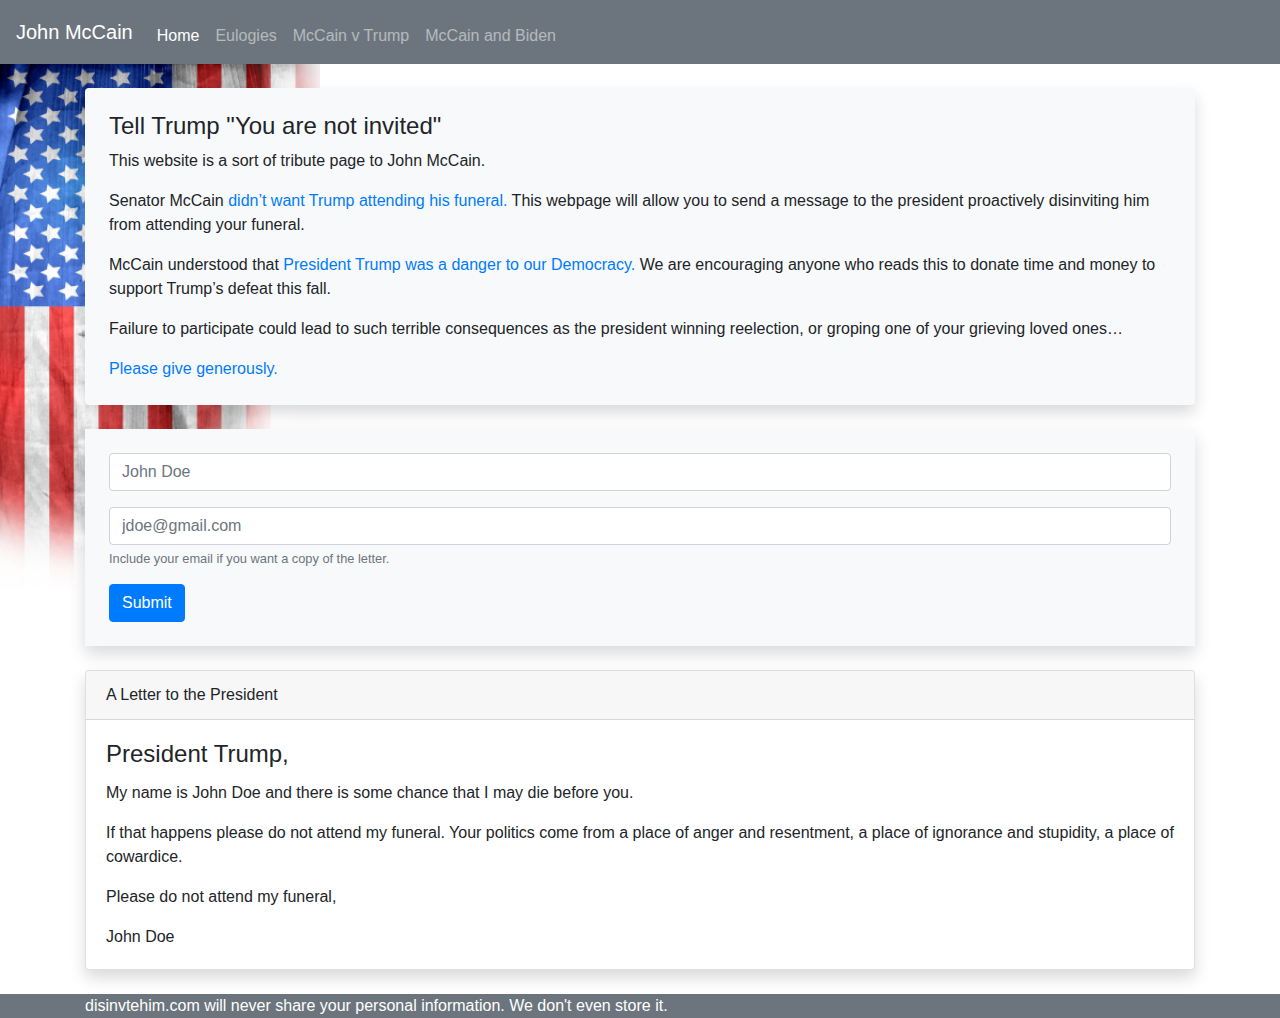
==== index.html @ 838b534e "adding logo files html imp." ====
<!doctype html>
<html lang="en">
  <head>
    <title>John McCain</title>
    <!-- Required meta tags -->
    <link rel="icon" href="code585.github.io\Gold_Star.png" type="image/icon type">
    <meta charset="utf-8">
    <meta name="viewport" content="width=device-width, initial-scale=1, shrink-to-fit=no">
    <!-- Bootstrap CSS -->
    <link rel="stylesheet" href="https://stackpath.bootstrapcdn.com/bootstrap/4.3.1/css/bootstrap.min.css" integrity="sha384-ggOyR0iXCbMQv3Xipma34MD+dH/1fQ784/j6cY/iJTQUOhcWr7x9JvoRxT2MZw1T" crossorigin="anonymous">
    <link rel="stylesheet" href="https://use.fontawesome.com/releases/v5.13.1/css/all.css" integrity="sha384-xxzQGERXS00kBmZW/6qxqJPyxW3UR0BPsL4c8ILaIWXva5kFi7TxkIIaMiKtqV1Q" crossorigin="anonymous">
    <link rel="stylesheet" href="style.css">
  </head>
  <body>
    <nav class="navbar navbar-expand-sm navbar-dark bg-secondary sticky-top">
      <a class="navbar-brand" href="#">John McCain</a>
      <button class="navbar-toggler d-lg-none" type="button" data-toggle="collapse" data-target="#collapsibleNavId" aria-controls="collapsibleNavId"
    aria-expanded="false" aria-label="Toggle navigation">
        <span class="navbar-toggler-icon"></span>
      </button>
      <div class="collapse navbar-collapse" id="collapsibleNavId">
        <ul class="navbar-nav mr-auto mt-2 mtitle>In Memoradiumt-lg-0">
          <li class="nav-item active">
            <a class="nav-link" href="#">Home <span class="sr-only">(current)</span></a>
          </li>
          <li class="nav-item">
            <a class="nav-link" href="eulogies.html">Eulogies</a>
          </li>
          <li class="nav-item">
            <a class="nav-link" href="mccaintrump.html">McCain v Trump</a>
          </li>
          <li class="nav-item">
            <a class="nav-link" href="mccainbiden.html">McCain and Biden</a>
          </li>
        </ul>
      </div>
    </nav>
 
    <main class="bg">
      <div class="container">
        <div class="row pt-4 mb-4">
          <div class="col-md">
            <div class="shadow p-4 bg-light rounded">
              <h4>Tell Trump "You are not invited"</h4>
              <p>This website is a sort of tribute page to John McCain.</p>
              <p>Senator McCain <a href="https://www.townandcountrymag.com/society/politics/a22892274/donald-trump-will-not-attend-john-mccain-funeral/">didn’t want Trump attending his funeral.</a> This webpage will allow you to send a message to the president proactively disinviting him from attending your funeral.</p>
              <p>McCain understood that <a href="https://www.businessinsider.com/john-mccain-dictators-trump-inauguration-amy-klobuchar-2019-5/">President Trump was a danger to our Democracy.</a> We are encouraging anyone who reads this to donate time and money to support Trump’s defeat this fall.</p>
              <p>Failure to participate could lead to such terrible consequences as the president winning reelection, or groping one of your grieving loved ones…</p>
              <a id="donate" target="_blank" href="https://joebiden.com/donate-embed/">Please give generously.</a>
            </div>
          </div>
        </div>
        <div class="row mb-4">
          <div class="col-md">
            <form  class="shadow p-4 bg-light">
              <div class="form-group">
                <input type="text" class="form-control" id="name" placeholder="John Doe" required>
              </div>
              <div class="form-group">
                <input type="email" class="form-control" id="email" placeholder="jdoe@gmail.com">
                <small id="emailHelp" class="form-text text-muted">Include your email if you want a copy of the letter.</small>
              </div>
              <button id="formsubmit" type="button" class="btn btn-primary">Submit</button>
            </form>
          </div>
        </div>
        <div class="row mb-4">
          <div class="col-md">
            <div id="letter" class="card shadow">
              <div class="card-header">A Letter to the President</div>
              <div class="card-body">
                <h4 class="card-title">President Trump,</h4>
                <p class="card-text">My name is <span class="lettername">John Doe</span> and there is some chance that I may die before you.</p>
                <p class="card-text">If that happens please do not attend my funeral. Your politics come from a place of anger and resentment, a place of ignorance and stupidity, a place of cowardice.</p>
                <p class="card-text">Please do not attend my funeral,</p>
                <p class="card-text"><span class="lettername">John Doe</span></p>
              </div>
            </div>
          </div>
        </div>
      </div>
      <div class="g-recaptcha" data-sitekey="6Lf7a7gZAAAAAMXdkkMJkBXs0nk4P_UaU_wPPyK_" data-size="invisible"></div>
    </main>
 
    <footer class="footer bg-secondary">
      <div class="container">
        <span class="text-white">disinvtehim.com will never share your personal information. We don't even store it.</span>
      </div>
    </footer>
          
    <!-- Optional JavaScript -->
    <!-- jQuery first, then Popper.js, then Bootstrap JS -->
    <script src="https://www.google.com/recaptcha/api.js" async defer></script>
    <script src="https://code.jquery.com/jquery-3.5.1.min.js" integrity="sha256-9/aliU8dGd2tb6OSsuzixeV4y/faTqgFtohetphbbj0="  crossorigin="anonymous"></script>
    <script src="https://cdnjs.cloudflare.com/ajax/libs/popper.js/1.14.7/umd/popper.min.js" integrity="sha384-UO2eT0CpHqdSJQ6hJty5KVphtPhzWj9WO1clHTMGa3JDZwrnQq4sF86dIHNDz0W1" crossorigin="anonymous"></script>
    <script src="https://stackpath.bootstrapcdn.com/bootstrap/4.3.1/js/bootstrap.min.js" integrity="sha384-JjSmVgyd0p3pXB1rRibZUAYoIIy6OrQ6VrjIEaFf/nJGzIxFDsf4x0xIM+B07jRM" crossorigin="anonymous"></script>
    <script src="notinvited.js"></script>
  </body>
</html>
---- style.css ----
.bg {
    background-image: url('img/flag.png');
    background-size: 25%;
    background-repeat: no-repeat;
    background-position: top left;
}
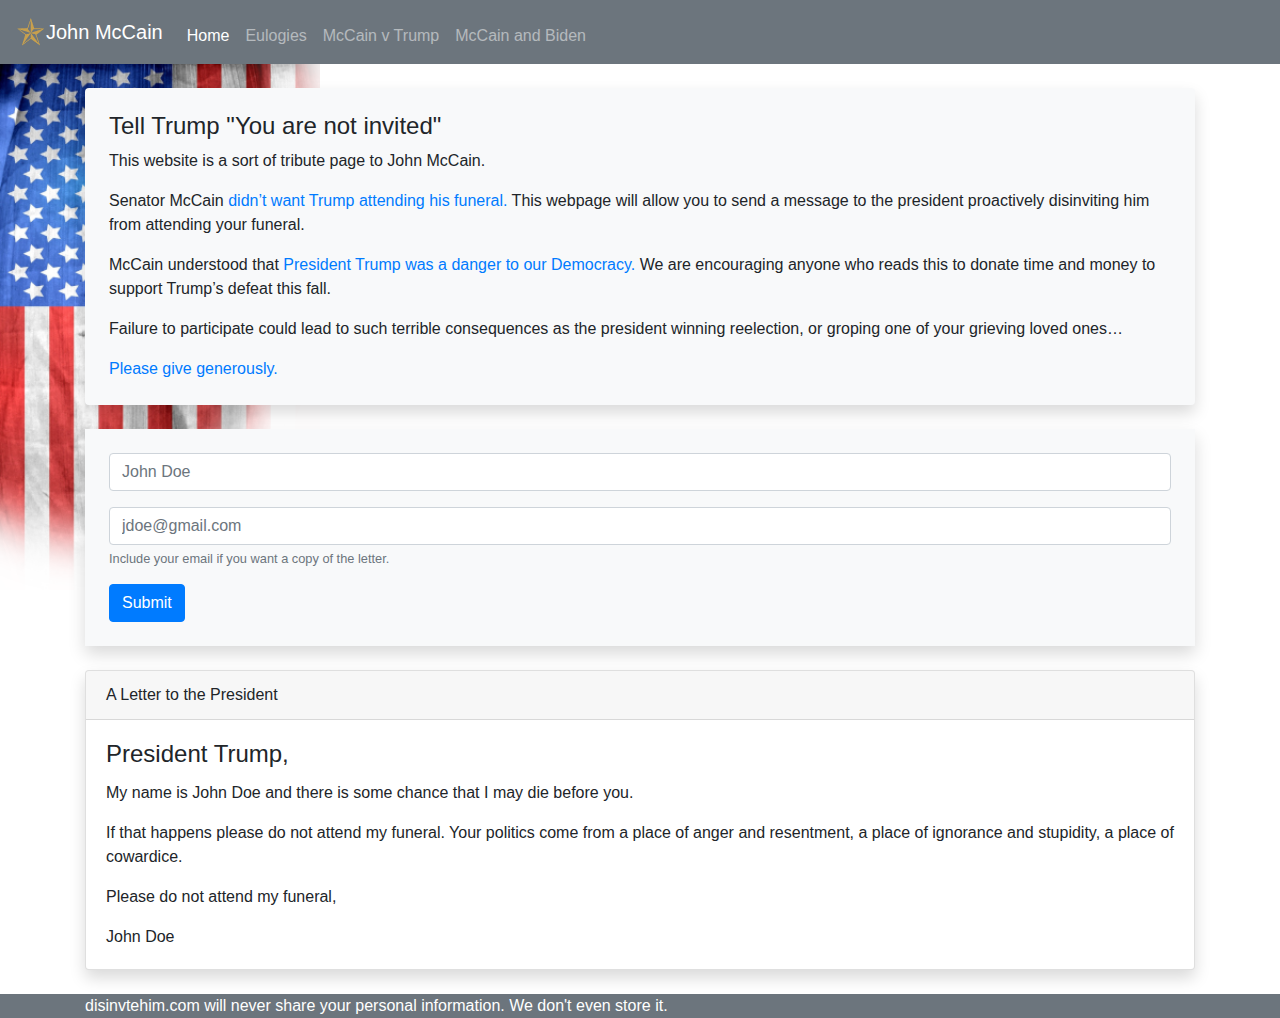
==== commit 6bcf626b: "fix gold stars, move to img folder, rename, add to logo" ====
--- a/index.html
+++ b/index.html
@@ -3,7 +3,7 @@
   <head>
     <title>John McCain</title>
     <!-- Required meta tags -->
-    <link rel="icon" href="code585.github.io\Gold_Star.png" type="image/icon type">
+    <link rel="icon" href="img/gold_star.png" type="image/icon type">
     <meta charset="utf-8">
     <meta name="viewport" content="width=device-width, initial-scale=1, shrink-to-fit=no">
     <!-- Bootstrap CSS -->
@@ -13,7 +13,7 @@
   </head>
   <body>
     <nav class="navbar navbar-expand-sm navbar-dark bg-secondary sticky-top">
-      <a class="navbar-brand" href="#">John McCain</a>
+      <a class="navbar-brand" href="#"><img src="img/gold_star.png" width="30" height="30" class="d-inline-block align-top" alt="">John McCain</a>
       <button class="navbar-toggler d-lg-none" type="button" data-toggle="collapse" data-target="#collapsibleNavId" aria-controls="collapsibleNavId"
     aria-expanded="false" aria-label="Toggle navigation">
         <span class="navbar-toggler-icon"></span>
@@ -60,7 +60,7 @@
                 <input type="email" class="form-control" id="email" placeholder="jdoe@gmail.com">
                 <small id="emailHelp" class="form-text text-muted">Include your email if you want a copy of the letter.</small>
               </div>
-              <button id="formsubmit" type="button" class="btn btn-primary">Submit</button>
+              <button id="formsubmit" type="submit" class="btn btn-primary">Submit</button>
             </form>
           </div>
         </div>
@@ -79,7 +79,7 @@
           </div>
         </div>
       </div>
-      <div class="g-recaptcha" data-sitekey="6Lf7a7gZAAAAAMXdkkMJkBXs0nk4P_UaU_wPPyK_" data-size="invisible"></div>
+      <div class="g-recaptcha" data-sitekey="6Lf7a7gZAAAAAMXdkkMJkBXs0nk4P_UaU_wPPyK_" data-size="invisible" data-callback="submitToAPI"></div>
     </main>
  
     <footer class="footer bg-secondary">
